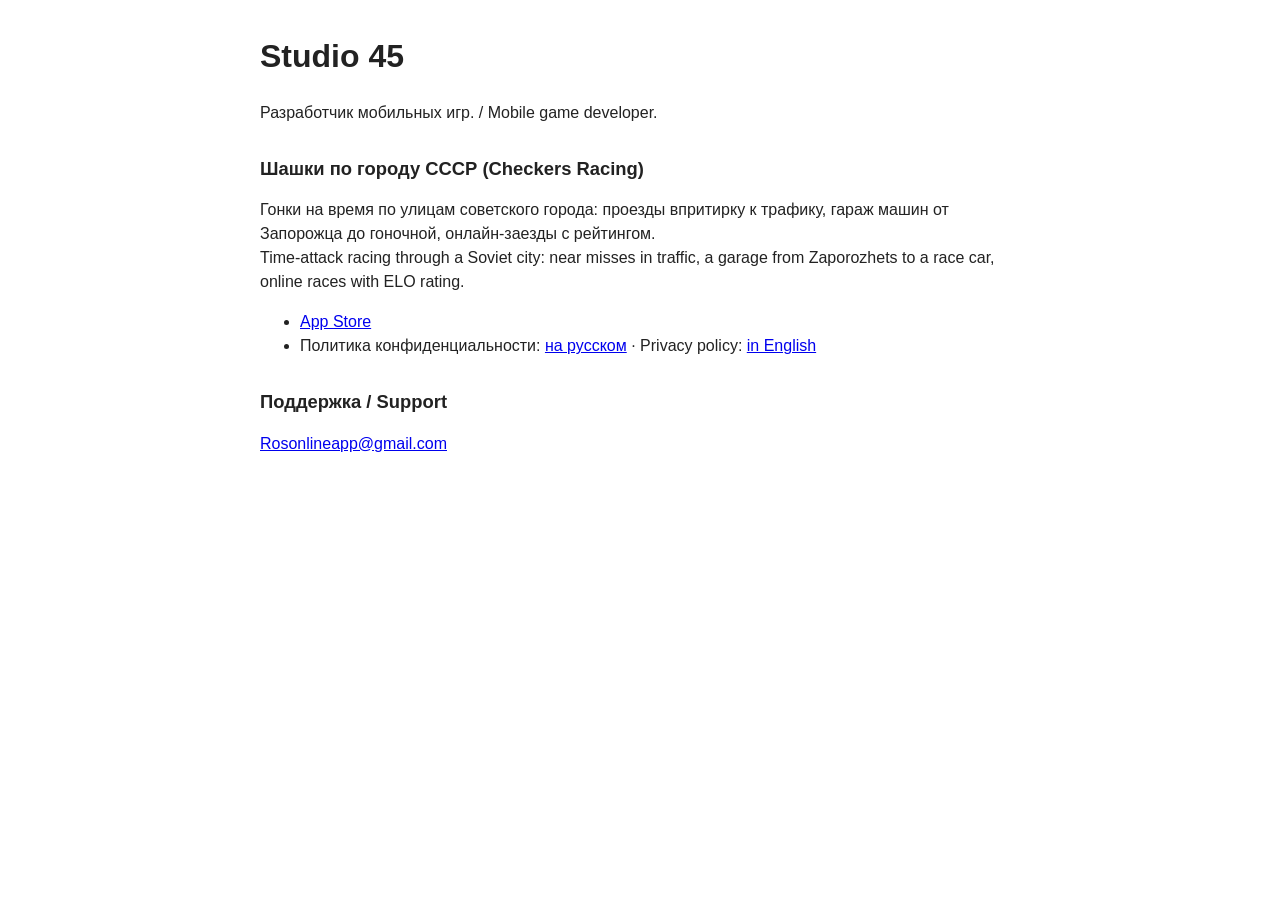
==== index.html @ fae202de "Create index.html" ====
<!doctype html>
<html lang="ru">
<head>
<meta charset="utf-8">
<meta name="viewport" content="width=device-width, initial-scale=1">
<title>Studio 45 — Checkers Racing</title>
<style>body{font-family:-apple-system,Segoe UI,Roboto,sans-serif;max-width:760px;margin:2em auto;padding:0 1em;line-height:1.5;color:#222}h2{font-size:1.15em;margin-top:1.6em}nav a{margin-right:1em}</style>
</head>
<body>
<h1>Studio 45</h1>
<p>Разработчик мобильных игр. / Mobile game developer.</p>
<h2>Шашки по городу СССР (Checkers Racing)</h2>
<p>Гонки на время по улицам советского города: проезды впритирку к трафику, гараж машин от Запорожца до гоночной, онлайн-заезды с рейтингом.<br>
Time-attack racing through a Soviet city: near misses in traffic, a garage from Zaporozhets to a race car, online races with ELO rating.</p>
<ul>
<li><a href="https://apps.apple.com/app/id6471186150">App Store</a></li>
<li>Политика конфиденциальности: <a href="privacy.html">на русском</a> · Privacy policy: <a href="privacy-en.html">in English</a></li>
</ul>
<h2>Поддержка / Support</h2>
<p><a href="mailto:Rosonlineapp@gmail.com">Rosonlineapp@gmail.com</a></p>
</body>
</html>
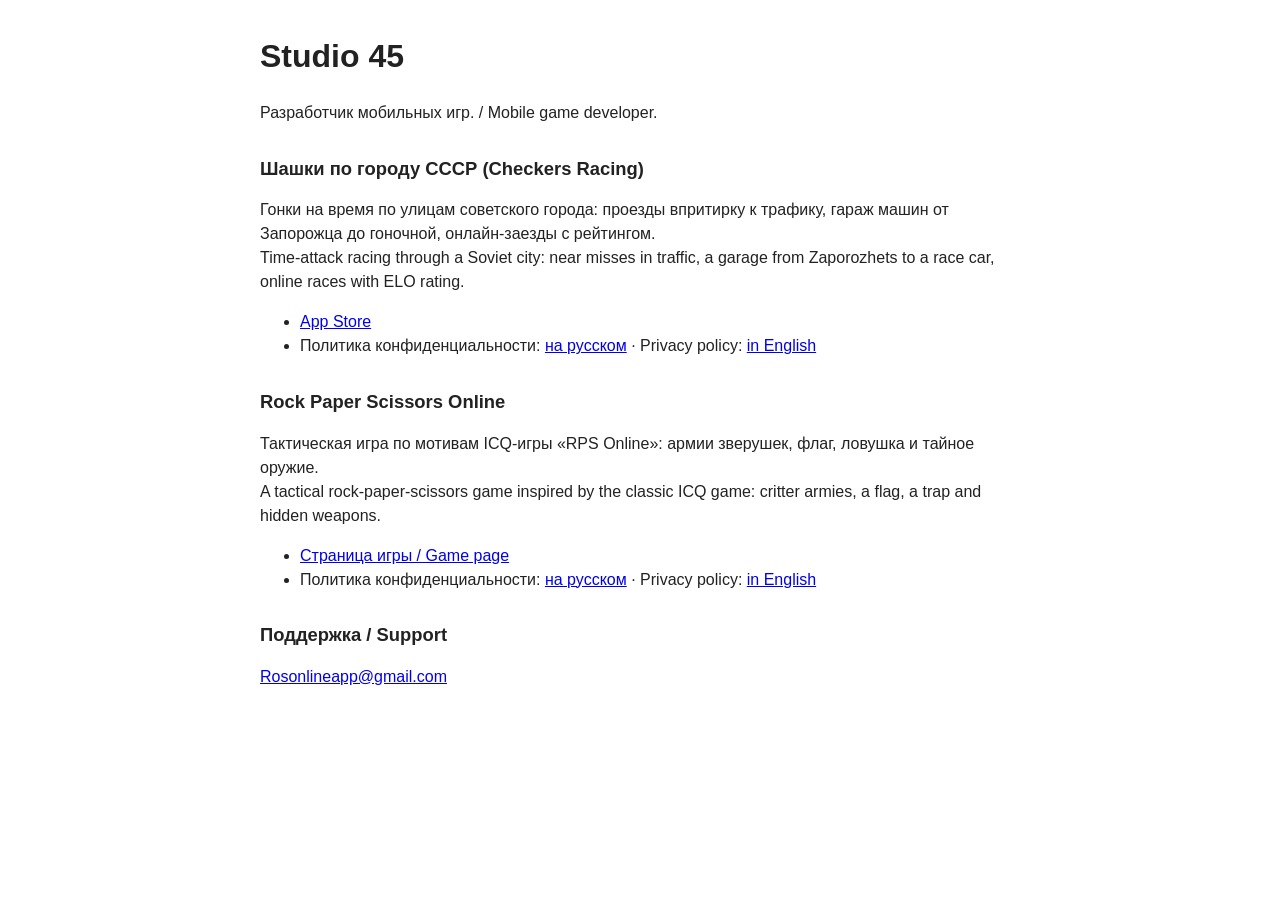
==== commit e403a4c7: "RPS Online: страница игры, политика конфиденциальности, Universal Links" ====
--- a/index.html
+++ b/index.html
@@ -3,7 +3,7 @@
 <head>
 <meta charset="utf-8">
 <meta name="viewport" content="width=device-width, initial-scale=1">
-<title>Studio 45 — Checkers Racing</title>
+<title>Studio 45</title>
 <style>body{font-family:-apple-system,Segoe UI,Roboto,sans-serif;max-width:760px;margin:2em auto;padding:0 1em;line-height:1.5;color:#222}h2{font-size:1.15em;margin-top:1.6em}nav a{margin-right:1em}</style>
 </head>
 <body>
@@ -16,6 +16,13 @@
 <li><a href="https://apps.apple.com/app/id6471186150">App Store</a></li>
 <li>Политика конфиденциальности: <a href="privacy.html">на русском</a> · Privacy policy: <a href="privacy-en.html">in English</a></li>
 </ul>
+<h2>Rock Paper Scissors Online</h2>
+<p>Тактическая игра по мотивам ICQ-игры «RPS Online»: армии зверушек, флаг, ловушка и тайное оружие.<br>
+A tactical rock-paper-scissors game inspired by the classic ICQ game: critter armies, a flag, a trap and hidden weapons.</p>
+<ul>
+<li><a href="rps/">Страница игры / Game page</a></li>
+<li>Политика конфиденциальности: <a href="rps/privacy-ru.html">на русском</a> · Privacy policy: <a href="rps/privacy.html">in English</a></li>
+</ul>
 <h2>Поддержка / Support</h2>
 <p><a href="mailto:Rosonlineapp@gmail.com">Rosonlineapp@gmail.com</a></p>
 </body>
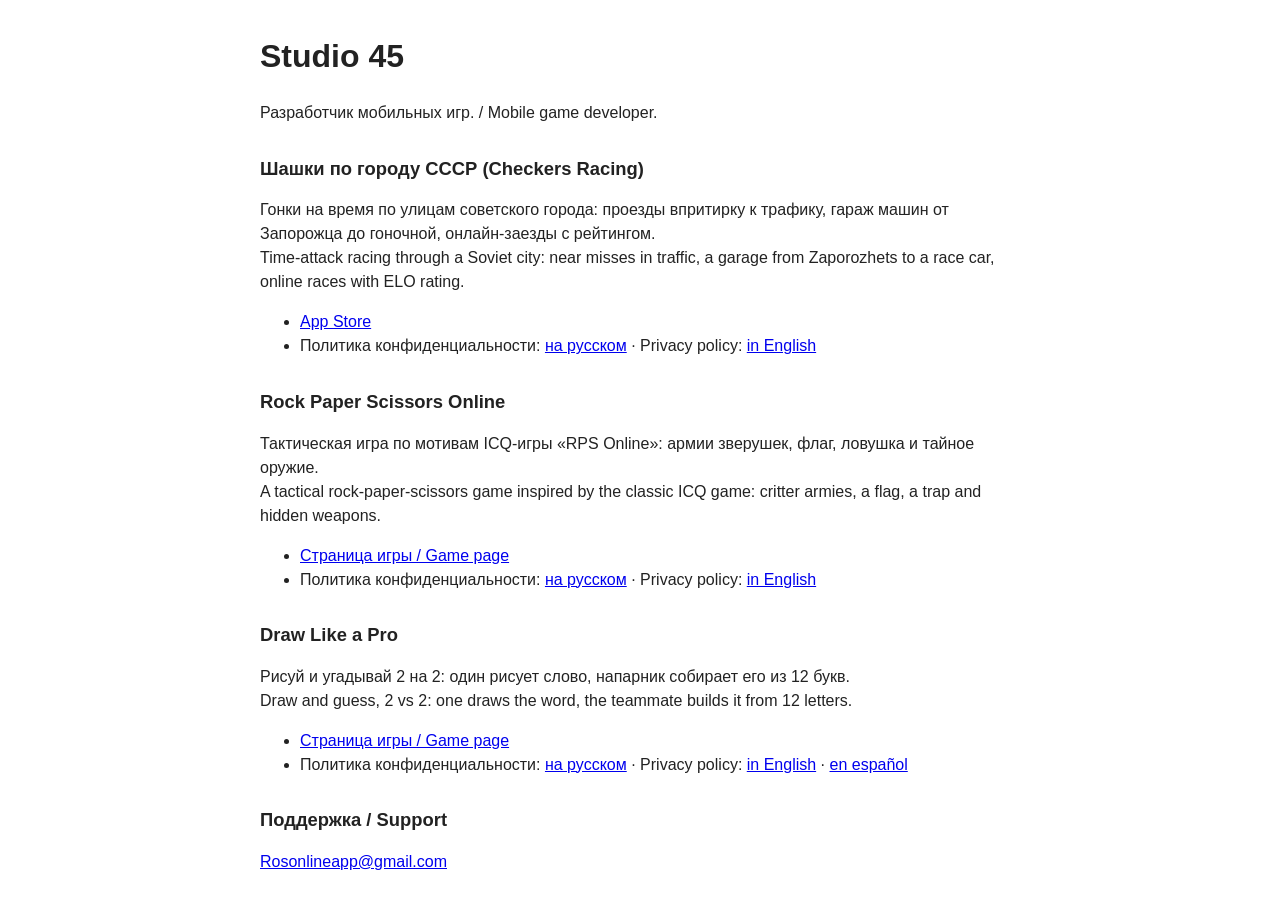
==== commit 4ba88fa9: "Draw Like a Pro: страница игры, политика и условия (EN/RU/ES), удаление аккаунта, приглашения /draw/" ====
--- a/index.html
+++ b/index.html
@@ -23,6 +23,13 @@
 <li><a href="rps/">Страница игры / Game page</a></li>
 <li>Политика конфиденциальности: <a href="rps/privacy-ru.html">на русском</a> · Privacy policy: <a href="rps/privacy.html">in English</a></li>
 </ul>
+<h2>Draw Like a Pro</h2>
+<p>Рисуй и угадывай 2 на 2: один рисует слово, напарник собирает его из 12 букв.<br>
+Draw and guess, 2 vs 2: one draws the word, the teammate builds it from 12 letters.</p>
+<ul>
+<li><a href="draw/">Страница игры / Game page</a></li>
+<li>Политика конфиденциальности: <a href="draw/privacy-ru.html">на русском</a> · Privacy policy: <a href="draw/privacy.html">in English</a> · <a href="draw/privacy-es.html">en español</a></li>
+</ul>
 <h2>Поддержка / Support</h2>
 <p><a href="mailto:Rosonlineapp@gmail.com">Rosonlineapp@gmail.com</a></p>
 </body>
